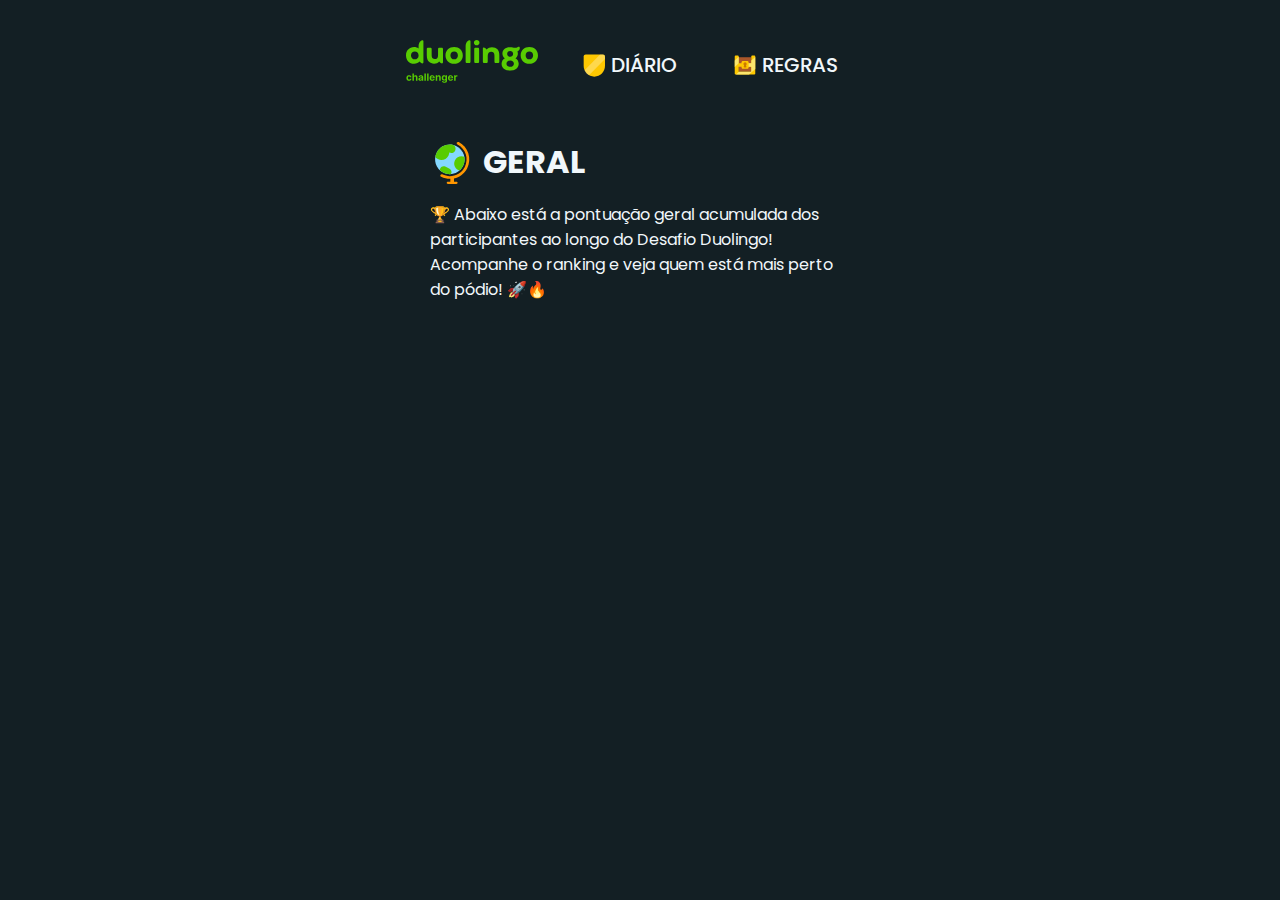
==== html/geral.html @ 93b361c5 "new_layout" ====
<!DOCTYPE html>
<html lang="pt-BR">

<head>
    <meta charset="UTF-8">
    <meta name="viewport" content="width=device-width, initial-scale=1.0">
    <title>Ranking Geral</title>
    <link rel="stylesheet" href="../css/style.css">
    <link rel="stylesheet" href="../css/bootstrap.css">
    <link rel="stylesheet" href="../css/geral.css">
</head>

<body>
    <div class="container">
        <header class="flex js_between full_w">
            <a class="icon_home_challenger" href="../index.html">
                <img class="duo_img" src="../assets/images/header_ghallenger.svg" alt="">
            </a>
            <div class="button_header flex al_center js_around">
                <a href="#" class="al_center js_center">
                    <img class="icon_button" src="../assets/images/icon_diario.svg" alt="">
                    <p class="text_button">DIÁRIO</p>
                </a>
                <a href="../html/regras.html" class="al_center js_center">
                    <img class="icon_button" src="../assets/images/icon_regras.svg" alt="">
                    <p class="text_button">REGRAS</p>
                </a>
            </div>
        </header>
        <div class="regras flex_col">
            <div class="topico flex_col">
                <div class="subtitle flex al_center">
                    <img class="icon_title" src="../assets/images/icon_geral.svg" alt="">
                    <h2>GERAL</h2>
                </div>
                <p>
                    🏆 Abaixo está a pontuação geral acumulada dos participantes ao longo do Desafio Duolingo! Acompanhe
                    o ranking e veja quem está mais perto do pódio! 🚀🔥
                </p>
                <h3 id="loading">Carregando jogadores...</h3>

            </div>
            <div class="topico flex_col">
                <table>
                    <tbody id="tabela-jogadores">
                        <!-- Os dados serão inseridos aqui -->
                    </tbody>

                </table>
            </div>
        </div>
    </div>
</body>
<script src="../js/geral.js"></script>

</html>
---- css/style.css ----
@import url('https://fonts.googleapis.com/css2?family=Poppins:ital,wght@0,100;0,200;0,300;0,400;0,500;0,600;0,700;0,800;0,900;1,100;1,200;1,300;1,400;1,500;1,600;1,700;1,800;1,900&display=swap');
@import url('bootstrap.css');
*{
    margin: 0;
    padding: 0;
    box-sizing: border-box;
    text-decoration: none;
    font-family: 'Poppins', sans-serif;
    color: #F1F7FB ;
}
body{
    background-color: #131F24;
    display: flex;
    justify-content: center;
    width: 100vw;
    min-height: 100vh;
}
.container{
    background-color: #131F24;
    max-width: 1200px;
    padding: 16px;
    display: flex;
    align-items: center;
    flex-direction: column;
    width: 100%;
}
---- css/geral.css ----
.duo_img{
    width: 100%;
}

.button_header{
    padding: 8px;
    width: 70%;
}

.icon_button{
    width: 24px;
    margin-right: 5px;
}

.text_button{
    font-size: 20px;
    font-weight: 500;
}
header{
    margin: 24px 0;
}



.topico{
    padding: 0 24px;
    gap: 16px;
    margin-top: 24px;
    width: 100%;
}

h2{
    font-size: 32px;
}

.icon_title{
    margin-right: 10px;
}

.topico p{
    font-size: 16px;
}

.icon_home_challenger{
    width: 30%;
    padding-right: 8px;

}


.avatar_img {
    width: 50px;
    border-radius: 120px;
}

tr {
    height: 70px;
    width: 100%;
    justify-content: space-between;
    display: flex;
    align-items: center;
    border-radius: 18px;
    margin-bottom: 6px;
    transition: 0.3s;
    background-color: #202F36;
}



.container {
    width: 500px;
}

span {
    width: 50px;
    height: 50px;
    margin-right: 10px;
    font-size: 24px;
    display: flex;
    align-items: center;
    justify-content: center;
}

.left {
    display: flex;
    align-items: center;
}

.username {
    margin-left: 10px;
    display: flex;
    align-items: center;
    justify-content: center;
    font-size: 20px;
    font-weight: 500;
}

.xpscore {
    font-size: 16px;
    font-weight: 500;
    margin-right: 8px;
}

h1,
h3 {
    width: 100%;
    text-align: center;
}
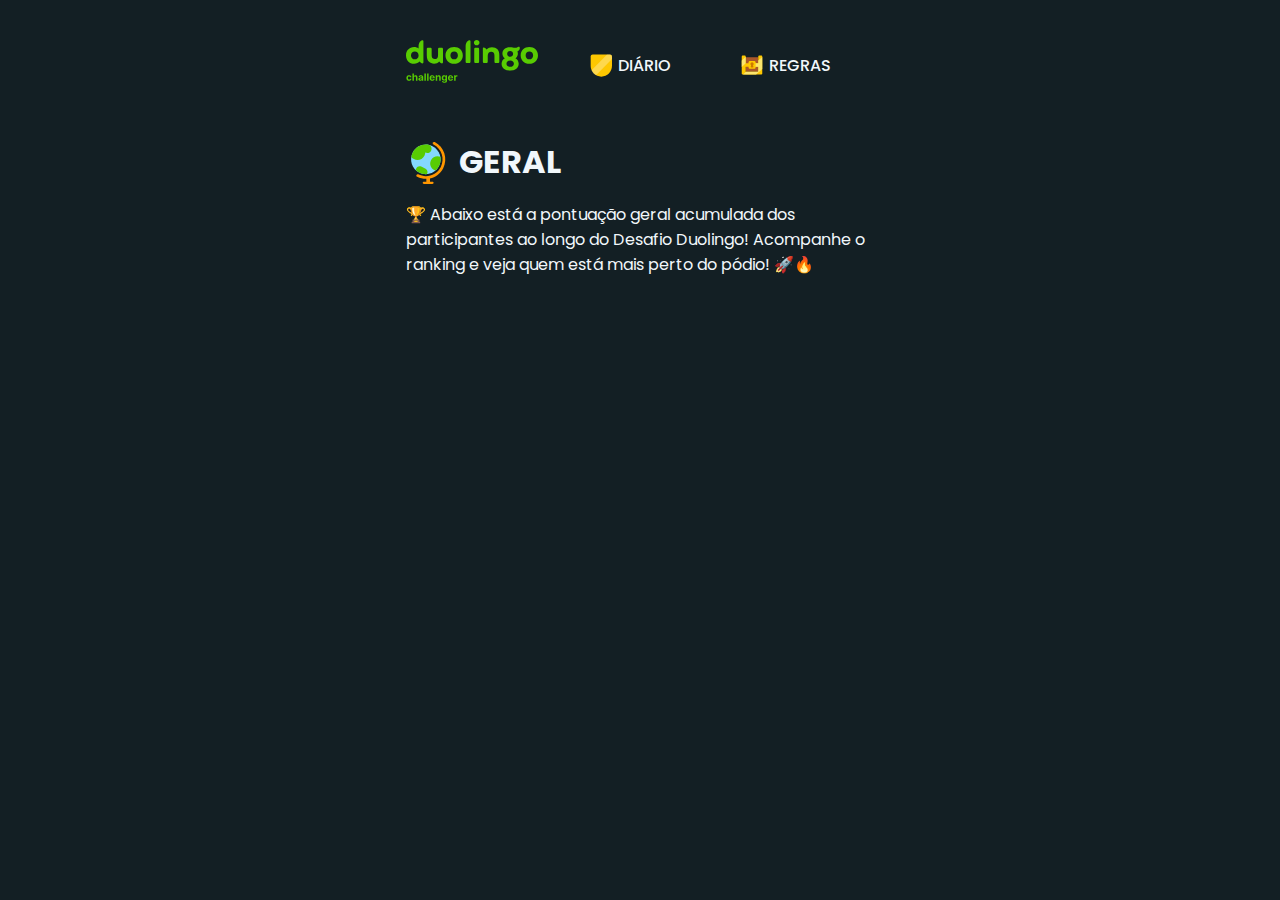
==== commit 89327a0f: "commitando" ====
--- a/html/geral.html
+++ b/html/geral.html
@@ -17,7 +17,7 @@
                 <img class="duo_img" src="../assets/images/header_ghallenger.svg" alt="">
             </a>
             <div class="button_header flex al_center js_around">
-                <a href="#" class="al_center js_center">
+                <a href="../html/diario.html" class="al_center js_center">
                     <img class="icon_button" src="../assets/images/icon_diario.svg" alt="">
                     <p class="text_button">DIÁRIO</p>
                 </a>
--- a/css/geral.css
+++ b/css/geral.css
@@ -13,7 +13,7 @@
 }
 
 .text_button{
-    font-size: 20px;
+    font-size: 16px;
     font-weight: 500;
 }
 header{
@@ -23,7 +23,7 @@
 
 
 .topico{
-    padding: 0 24px;
+    /* padding: 0 24px; */
     gap: 16px;
     margin-top: 24px;
     width: 100%;
@@ -72,9 +72,9 @@
 }
 
 span {
-    width: 50px;
+    width: 40px;
     height: 50px;
-    margin-right: 10px;
+    /* margin-right: 10px; */
     font-size: 24px;
     display: flex;
     align-items: center;
@@ -91,7 +91,7 @@
     display: flex;
     align-items: center;
     justify-content: center;
-    font-size: 20px;
+    font-size: 16px;
     font-weight: 500;
 }
 
